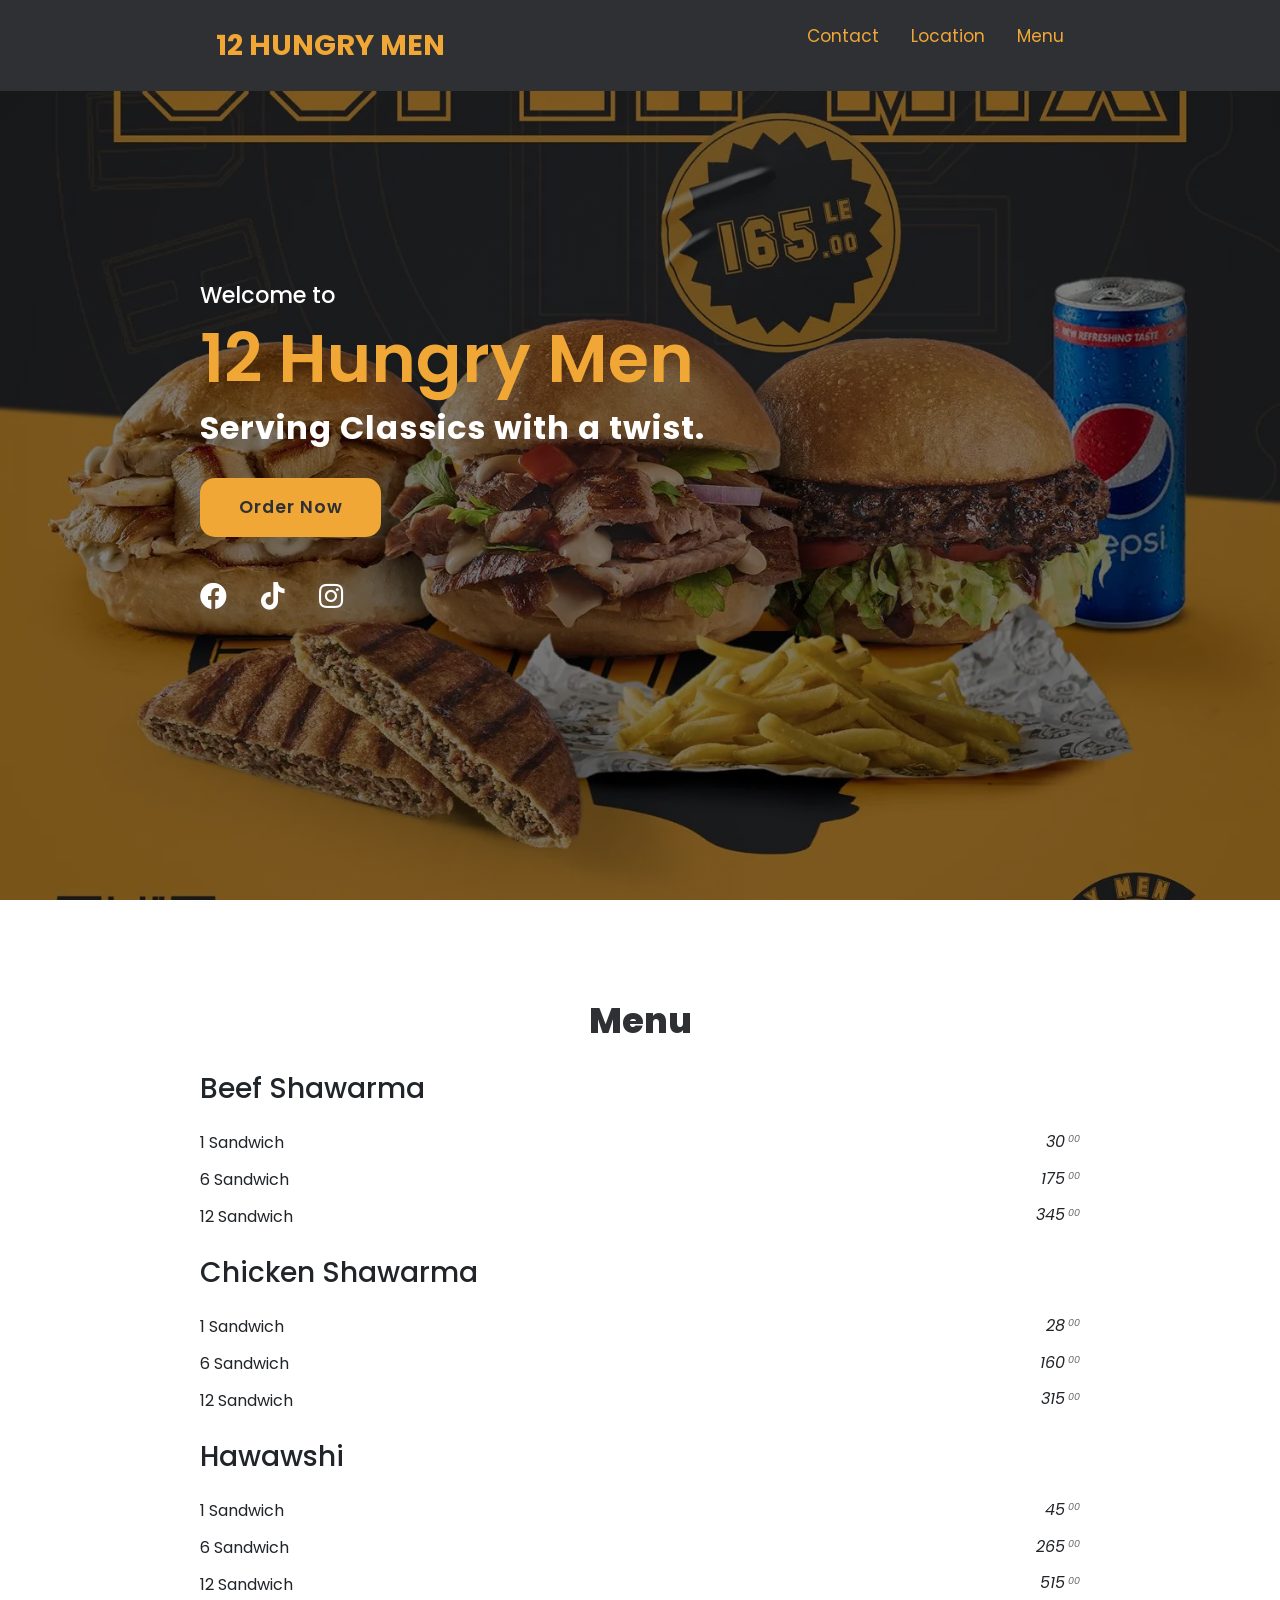
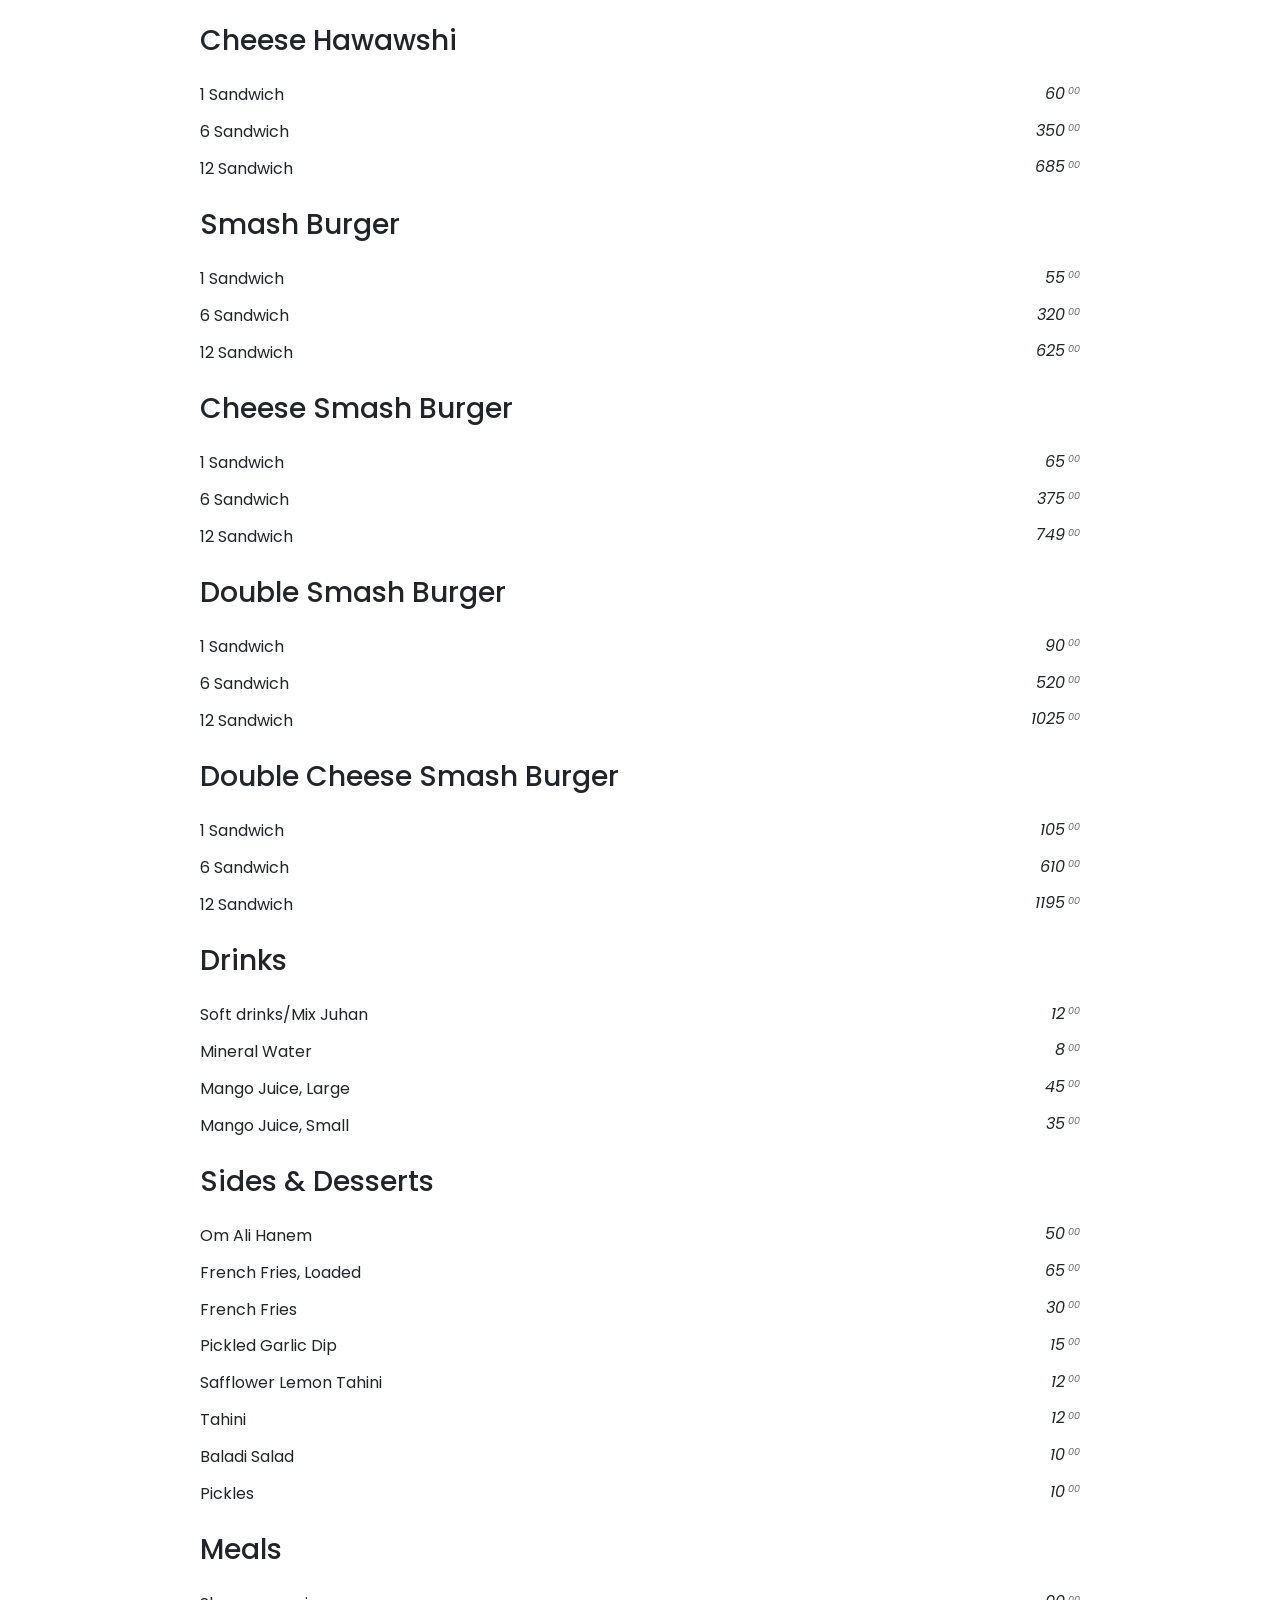
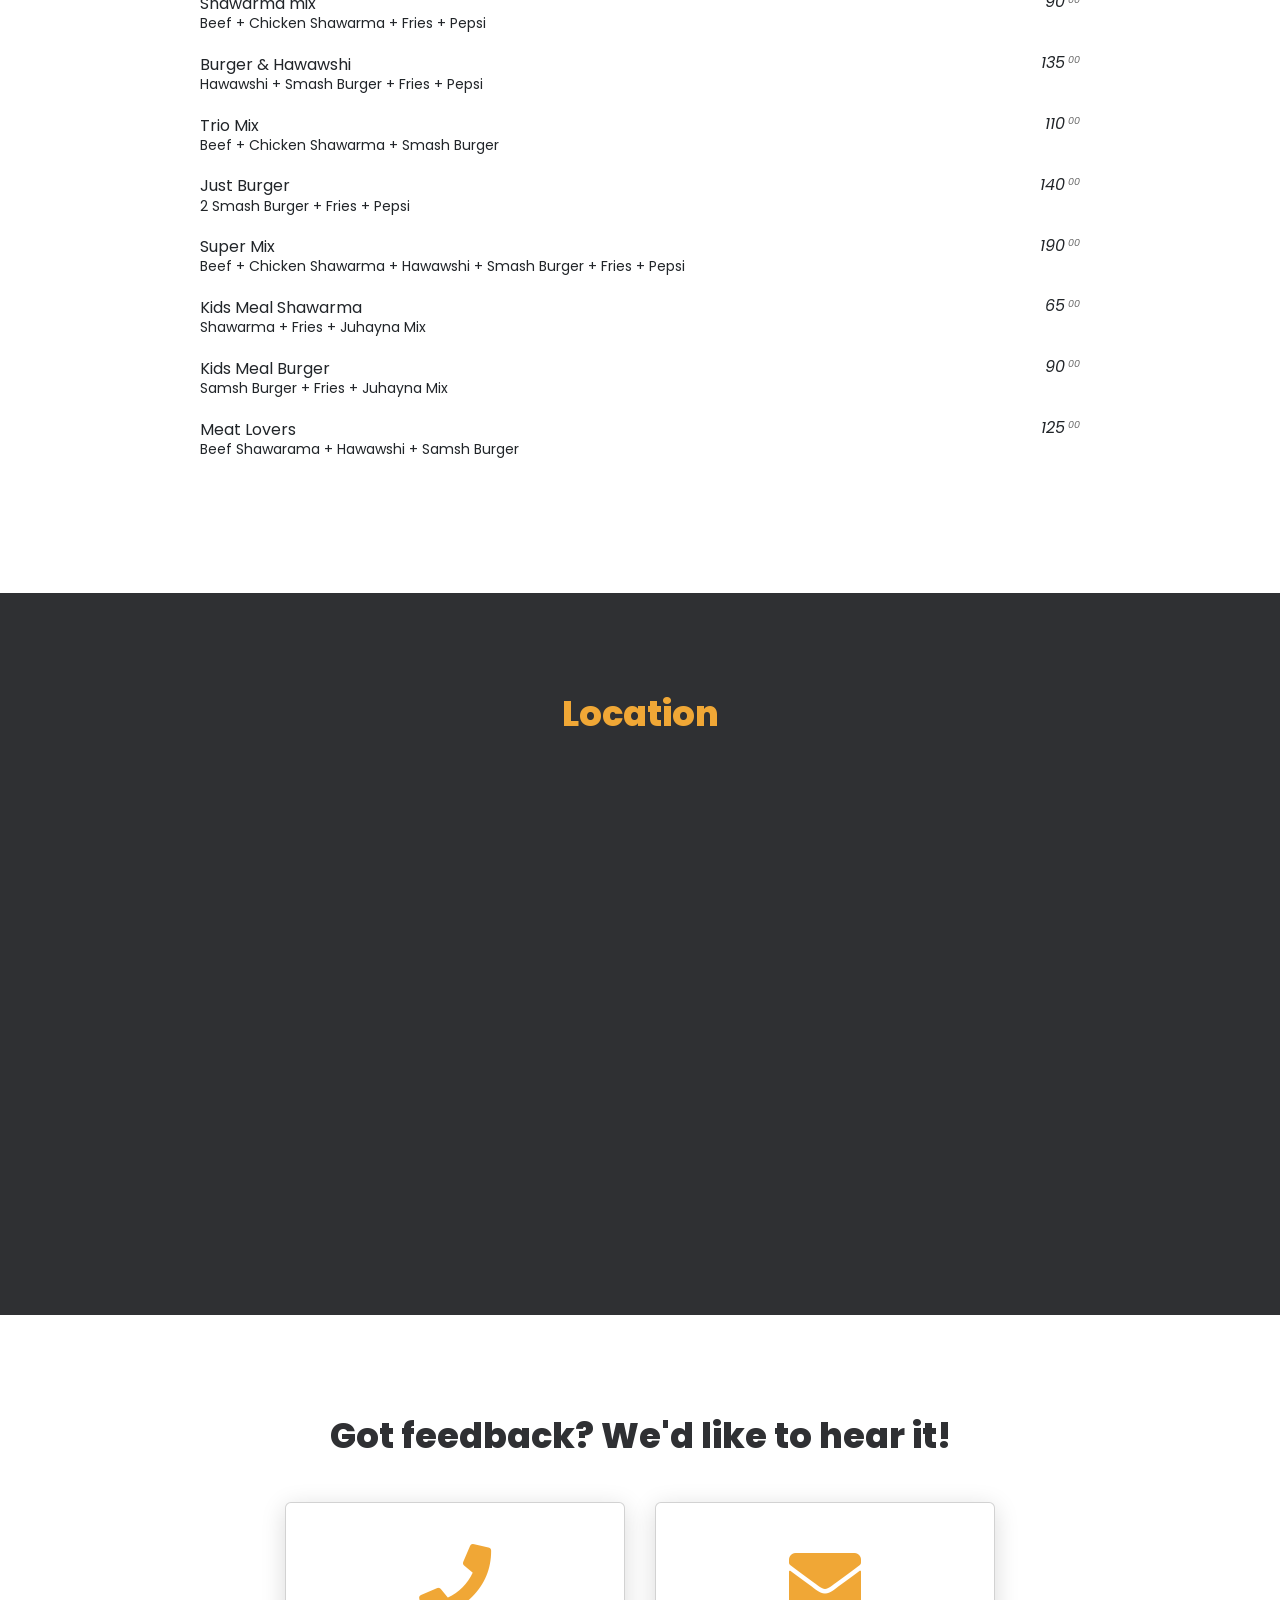
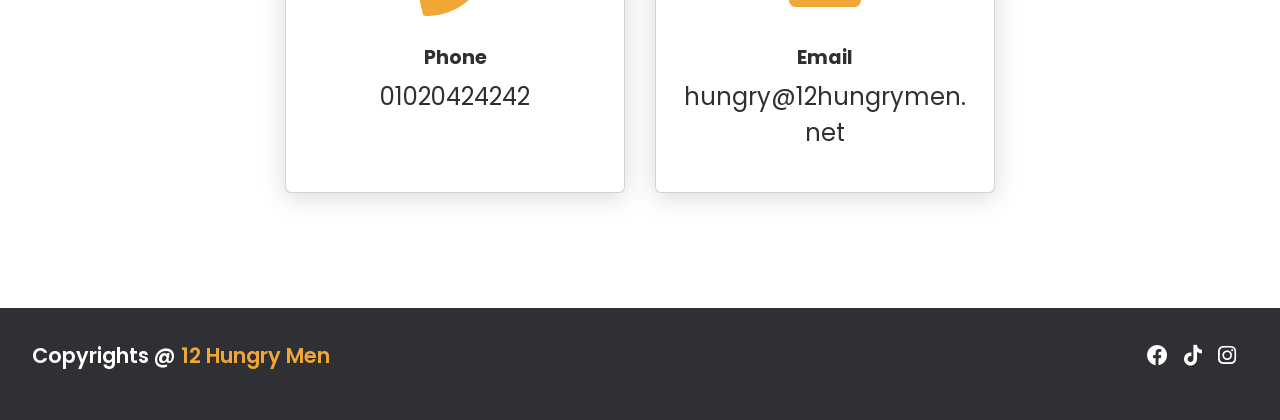
==== index.html @ d67a8bcf "initial commit" ====
<!DOCTYPE html>
<html lang="en">

<head>
  <meta charset="UTF-8" />
  <meta http-equiv="X-UA-Compatible" content="IE=edge" />
  <meta name="viewport" content="width=device-width, initial-scale=1.0" />
  <meta name="description" content="Serving Egyptian's top classics, such as Shawarma, Hawawshi, and Smash Burgers, with our unique twist, using the best ingredients in town.">
  <link rel="apple-touch-icon" sizes="180x180" href="/apple-touch-icon.png">
  <link rel="icon" type="image/png" sizes="32x32" href="/favicon-32x32.png">
  <link rel="icon" type="image/png" sizes="16x16" href="/favicon-16x16.png">
  <link rel="manifest" href="/site.webmanifest">
  <link rel="stylesheet" href="https://cdnjs.cloudflare.com/ajax/libs/font-awesome/5.15.4/css/all.min.css" />
  <link rel="stylesheet" href="/styles/style.css" />
  <link href="/styles/bootstrap.min.css" rel="stylesheet" />
  <title>12 Hungry Men</title>
</head>

<body>
  <header>
    <div class="topnav" id="myTopnav">
      <a href="#" class="active">12 Hungry Men</a>
      <a href="#menu">Menu</a>
      <a href="#location">Location</a>
      <a href="#contact">Contact</a>
      <a href="javascript:void(0);" class="icon" onclick="myFunction()" aria-label="mobile menu">
        <i class="fa fa-bars"></i>
      </a>
    </div>
  </header>

  <section class="main">
    <div>
      <h2>Welcome to<br /><span>12 Hungry Men</span></h2>
      <h3>Serving Classics with a twist.</h3>
      <a href="#menu" class="main-btn">Order Now</a>
      <div class="social-icons">
        <a href="https://www.facebook.com/12HungryMenEG/" aria-label="facebook" target="_blank"><i
            class="fab fa-facebook"></i></a>
        <a href="https://www.tiktok.com/@12HungryMenEG" aria-label="tiktok" target="_blank"><i
            class="fab fa-tiktok"></i></a>
        <a href="https://www.instagram.com/12HungryMenEG/" aria-label="instagram" target="_blank"><i
            class="fab fa-instagram"></i></a>
      </div>
    </div>
  </section>

  <section class="cards" id="menu">
    <h2 class="title-dark">Menu</h2>
    <div class="menu-content">
      <h3>Beef Shawarma</h3>
      <ul class="menu style4">
        <li>
          <strong>1 Sandwich</strong><em>30<sup>00</sup></em>
        </li>
        <li>
          <strong>6 Sandwich</strong><em>175<sup>00</sup></em>
        </li>
        <li>
          <strong>12 Sandwich</strong><em>345<sup>00</sup></em>
        </li>
      </ul>
      <h3>Chicken Shawarma</h3>
      <ul class="menu style4">
        <li>
          <strong>1 Sandwich</strong><em>28<sup>00</sup></em>
        </li>
        <li>
          <strong>6 Sandwich</strong><em>160<sup>00</sup></em>
        </li>
        <li>
          <strong>12 Sandwich</strong><em>315<sup>00</sup></em>
        </li>
      </ul>
      <h3>Hawawshi</h3>
      <ul class="menu style4">
        <li>
          <strong>1 Sandwich</strong><em>45<sup>00</sup></em>
        </li>
        <li>
          <strong>6 Sandwich</strong><em>265<sup>00</sup></em>
        </li>
        <li>
          <strong>12 Sandwich</strong><em>515<sup>00</sup></em>
        </li>
      </ul>
      <h3>Cheese Hawawshi</h3>
      <ul class="menu style4">
        <li>
          <strong>1 Sandwich</strong><em>60<sup>00</sup></em>
        </li>
        <li>
          <strong>6 Sandwich</strong><em>350<sup>00</sup></em>
        </li>
        <li>
          <strong>12 Sandwich</strong><em>685<sup>00</sup></em>
        </li>
      </ul>
      <h3>Smash Burger</h3>
      <ul class="menu style4">
        <li>
          <strong>1 Sandwich</strong><em>55<sup>00</sup></em>
        </li>
        <li>
          <strong>6 Sandwich</strong><em>320<sup>00</sup></em>
        </li>
        <li>
          <strong>12 Sandwich</strong><em>625<sup>00</sup></em>
        </li>
      </ul>
      <h3>Cheese Smash Burger</h3>
      <ul class="menu style4">
        <li>
          <strong>1 Sandwich</strong><em>65<sup>00</sup></em>
        </li>
        <li>
          <strong>6 Sandwich</strong><em>375<sup>00</sup></em>
        </li>
        <li>
          <strong>12 Sandwich</strong><em>749<sup>00</sup></em>
        </li>
      </ul>
      <h3>Double Smash Burger</h3>
      <ul class="menu style4">
        <li>
          <strong>1 Sandwich</strong><em>90<sup>00</sup></em>
        </li>
        <li>
          <strong>6 Sandwich</strong><em>520<sup>00</sup></em>
        </li>
        <li>
          <strong>12 Sandwich</strong><em>1025<sup>00</sup></em>
        </li>
      </ul>
      <h3>Double Cheese Smash Burger</h3>
      <ul class="menu style4">
        <li>
          <strong>1 Sandwich</strong><em>105<sup>00</sup></em>
        </li>
        <li>
          <strong>6 Sandwich</strong><em>610<sup>00</sup></em>
        </li>
        <li>
          <strong>12 Sandwich</strong><em>1195<sup>00</sup></em>
        </li>
      </ul>
      <h3>Drinks</h3>
      <ul class="menu style4">
        <li>
          <strong>Soft drinks/Mix Juhan</strong><em>12<sup>00</sup></em>
        </li>
        <li>
          <strong>Mineral Water</strong><em>8<sup>00</sup></em>
        </li>
        <li>
          <strong>Mango Juice, Large</strong><em>45<sup>00</sup></em>
        </li>
        <li>
          <strong>Mango Juice, Small</strong><em>35<sup>00</sup></em>
        </li>
      </ul>
      <h3>Sides & Desserts</h3>
      <ul class="menu style4">
        <li>
          <strong>Om Ali Hanem</strong><em>50<sup>00</sup></em>
        </li>
        <li>
          <strong>French Fries, Loaded</strong><em>65<sup>00</sup></em>
        </li>
        <li>
          <strong>French Fries</strong><em>30<sup>00</sup></em>
        </li>
        <li>
          <strong>Pickled Garlic Dip</strong><em>15<sup>00</sup></em>
        </li>
        <li>
          <strong>Safflower Lemon Tahini</strong><em>12<sup>00</sup></em>
        </li>
        <li>
          <strong>Tahini</strong><em>12<sup>00</sup></em>
        </li>
        <li>
          <strong>Baladi Salad</strong><em>10<sup>00</sup></em>
        </li>
        <li>
          <strong>Pickles</strong><em>10<sup>00</sup></em>
        </li>
      </ul>
      <h3>Meals</h3>
      <ul class="menu style4">
        <li>
          <strong>Shawarma mix</strong><em>90<sup>00</sup></em>
        </li>
        <small>Beef + Chicken Shawarma + Fries + Pepsi</small>
        <li>
          <strong>Burger & Hawawshi</strong><em>135<sup>00</sup></em>
        </li>
        <small>Hawawshi + Smash Burger + Fries + Pepsi</small>
        <li>
          <strong>Trio Mix</strong><em>110<sup>00</sup></em>
        </li>
        <small>Beef + Chicken Shawarma + Smash Burger</small>
        <li>
          <strong>Just Burger</strong><em>140<sup>00</sup></em>
        </li>
        <small>2 Smash Burger + Fries + Pepsi</small>
        <li>
          <strong>Super Mix</strong><em>190<sup>00</sup></em>
        </li>
        <small>Beef + Chicken Shawarma + Hawawshi + Smash Burger + Fries + Pepsi</small>
        <li>
          <strong>Kids Meal Shawarma</strong><em>65<sup>00</sup></em>
        </li>
        <small>Shawarma + Fries + Juhayna Mix</small>
        <li>
          <strong>Kids Meal Burger</strong><em>90<sup>00</sup></em>
        </li>
        <small>Samsh Burger + Fries + Juhayna Mix</small>
        <li>
          <strong>Meat Lovers</strong><em>125<sup>00</sup></em>
        </li>
        <small>Beef Shawarama + Hawawshi + Samsh Burger</small>
      </ul>
    </div>
  </section>

  <section class="location" id="location">
    <h2 class="title-light">Location</h2>
    <div class="content">
      <iframe
        src="https://www.google.com/maps/embed?pb=!1m18!1m12!1m3!1d4383.309471002629!2d30.97275735109699!3d30.074156924033584!2m3!1f0!2f0!3f0!3m2!1i1024!2i768!4f13.1!3m3!1m2!1s0x14585984185283f5%3A0xe5ee11ae217d74b7!2s12%20Hungry%20Men!5e1!3m2!1sen!2seg!4v1666720866838!5m2!1sen!2seg"
        width="100%" height="450px" style="border:0;" allowfullscreen="" loading="lazy" title="location"
        referrerpolicy="no-referrer-when-downgrade"></iframe>
    </div>
  </section>

  <section class="cards contact" id="contact">
    <h2 class="title-dark">Got feedback? We'd like to hear it!</h2>
    <div class="content">
      <div class="card">
        <div class="icon">
          <i class="fas fa-phone"></i>
        </div>
        <div class="info">
          <h3>Phone</h3>
          <p><a href="tel:01020424242">01020424242</a></p>
        </div>
      </div>
      <div class="card">
        <div class="icon">
          <i class="fas fa-envelope"></i>
        </div>
        <div class="info">
          <h3>Email</h3>
          <p><a href="mailto:hungry@12hungrymen.com">hungry@12hungrymen.net</a></p>
        </div>
      </div>
    </div>
  </section>

  <footer class="footer">
    <p class="footer-title">Copyrights @ <span>12 Hungry Men</span></p>
    <div class="social-icons">
      <a href="https://www.facebook.com/12HungryMenEG/" aria-label="facebook" target="_blank"><i
          class="fab fa-facebook"></i></a>
      <a href="https://www.tiktok.com/@12HungryMenEG" aria-label="tiktok" target="_blank"><i
          class="fab fa-tiktok"></i></a>
      <a href="https://www.instagram.com/12HungryMenEG/" aria-label="instagram" target="_blank"><i
          class="fab fa-instagram"></i></a>
    </div>
  </footer>
</body>
<script src="https://polyfill.io/v3/polyfill.min.js?features=default"></script>
<script src="/scripts/script.js" crossorigin="anonymous"></script>

</html>
---- styles/style.css ----
@import url("https://fonts.googleapis.com/css2?family=Poppins:ital,wght@0,100;0,200;0,300;0,400;0,500;0,600;0,700;0,800;0,900;1,100;1,200;1,300;1,400;1,500;1,600;1,700;1,800;1,900&display=swap");

* {
  font-family: "Poppins", sans-serif;
  margin: 0;
  padding: 0;
  box-sizing: border-box;
  scroll-behavior: smooth;
}

header {
  /* background-color: #f0f0f0; */
  background-color: #2f3033;
  width: 100%;
  position: fixed;
  z-index: 999;
  display: flex;
  justify-content: space-between;
  align-items: center;
  padding: 10px 200px;
}


header a {
  text-decoration: none;
}

.logo {
  text-decoration: none;
  color: #F0A736;
  text-transform: uppercase;
  font-weight: 700;
  font-size: 1.8em;
}


.logo:hover {
  /* color: #2f3033; */
}

.navigation a {
  color: #F0A736;
  text-decoration: none;
  font-size: 1.1em;
  font-weight: 500;
  padding-left: 30px;
}

.navigation a:hover {
  color: #F0A736;
}

section {
  padding: 100px 200px;
}

.main {
  width: 100%;
  min-height: 100vh;
  display: flex;
  align-items: center;
  /*background: url(images/background-2.jpg) no-repeat;*/
  background-size: cover;
  background-position: center;
  background-attachment: fixed;
  background: linear-gradient(rgba(0, 0, 0, 0.5), rgba(0, 0, 0, 0.5)),
    url(/images/background-2.webp) center center;
  background-size: cover;
}

.main h2 {
  color: #fff;
  font-size: 1.4em;
  font-weight: 500;
}

.main h2 span {
  display: inline-block;
  margin-top: 10px;
  color: #F0A736;
  font-size: 3em;
  font-weight: 600;
}

.main h3 {
  color: #fff;
  font-size: 2em;
  font-weight: 700;
  letter-spacing: 1px;
  margin-top: 10px;
  margin-bottom: 30px;
}

.main-btn {
  color: #2f3033;
  background-color: #F0A736;
  text-decoration: none;
  font-size: 1.1em;
  font-weight: 600;
  display: inline-block;
  padding: 0.9375em 2.1875em;
  letter-spacing: 1px;
  border-radius: 15px;
  margin-bottom: 40px;
  transition: 0.7s ease;
}

.main-btn:hover {
  background-color: #F0A736;
  transform: scale(1.1);
  color: #2f3033;
}

.social-icons a {
  color: #fff;
  font-size: 1.7em;
  padding-right: 30px;
}

.social-icons a:hover {
  color: #F0A736;
}

.title {
  display: flex;
  justify-content: center;
  color: #F0A736;
  font-size: 2.2em;
  font-weight: 800;
  margin-bottom: 30px;
}

.title-light {
  display: flex;
  justify-content: center;
  color: #F0A736;
  font-size: 2.2em;
  font-weight: 800;
  margin-bottom: 30px;
}

.title-dark {
  display: flex;
  justify-content: center;
  color: #2f3033;
  font-size: 2.2em;
  font-weight: 800;
  margin-bottom: 30px;
}

.content {
  display: flex;
  justify-content: center;
  flex-direction: row;
  flex-wrap: wrap;
}

.cards{
  align-items: center;
}

.card {
  background-color: #fff;
  width: 21.25em;
  box-shadow: 0 5px 25px rgba(1 1 1 / 15%);
  border-radius: 10px;
  padding: 25px;
  margin: 15px;
  transition: 0.7s ease;
}

.card:hover {
  transform: scale(1.1);
}

.card .icon {
  color: #F0A736;
  font-size: 8em;
  text-align: center;
}

.info {
  text-align: center;
}

.info h3 {
  color: #F0A736;
  font-size: 1.2em;
  font-weight: 700;
  margin: 10px;
}

.location {
  background-color: #2f3033;
}

.location .content {
  margin-top: 30px;
}

.project-card {
  background-color: #fff;
  border: 1px solid #fff;
  min-height: 14em;
  width: 23em;
  overflow: hidden;
  border-radius: 10px;
  margin: 20px;
  transition: 0.7s ease;
}

.project-card:hover {
  transform: scale(1.1);
}

.project-card:hover .project-image {
  opacity: 0.9;
}

.project-image img {
  width: 100%;
}

.project-info {
  padding: 1em;
}

.project-category {
  font-size: 0.8em;
  color: #2f3033;
}

.project-title {
  display: flex;
  justify-content: space-between;
  text-transform: uppercase;
  font-weight: 800;
  margin-top: 10px;
}

.more-details {
  text-decoration: none;
  color: #F0A736;
}

.more-details:hover {
  color: #F0A736;
}

.contact .icon {
  font-size: 4.5em;
}

.contact .info h3 {
  color: #2f3033;
}

.contact .info p {
  font-size: 1.5em;
}

.contact a {
  text-decoration: none;
  color:#2f3033
}

.contact a:hover{
  color: #666;
}

.footer {
  background-color: #2f3033;
  color: #fff;
  padding: 2em;
  display: flex;
  justify-content: space-between;
}

.footer-title {
  font-size: 1.3em;
  font-weight: 600;
}

.footer-title span {
  color: #F0A736;
}

.footer .social-icons a {
  font-size: 1.3em;
  padding: 0 12px 0 0;
}

@media (max-width: 1023px) {
  header {
    padding: 12px 20px;
  }

  .navigation a {
    padding-left: 10px;
  }

  .title {
    font-size: 1.8em;
  }

  section {
    padding: 80px 20px;
  }

  .main-content h2 {
    font-size: 1em;
  }

  .main-content h3 {
    font-size: 1.6em;
  }

  .content {
    flex-direction: column;
    align-items: center;
  }
}

@media (max-width: 641px) {
  body {
    font-size: 12px;
  }

  .main-content h2 {
    font-size: 0.8em;
  }

  .main-content h3 {
    font-size: 1.4em;
  }
}

@media (max-width: 300px) {
  body {
    font-size: 10px;
  }
}

/* Set the size of the div element that contains the map */
#map {
  height: 400px;
  /* The height is 400 pixels */
  width: 100%;
  /* The width is the width of the web page */
}
.menu {
  /* width: 500px; */
  width: 100%;
  list-style: none;
  margin: 0 0 2em;
  padding: 0;
  /* font: 150%/100% Arial, Helvetica, sans-serif; */
}
.menu li {
  clear: both;
  margin: 0;
  padding: 0 0 1.8em 0;
  position: relative;
  border-bottom: dotted 2px #999;
}
.menu strong {
  background: #fff;
  padding: 0 10px 0 0;
  font-weight: normal;
  position: absolute;
  bottom: -0.3em;
  left: 0;
}
.menu em {
  background: #fff;
  padding: 0 0 0 5px;
  /* font: 110%/100% Georgia, "Times New Roman", Times, serif; */
  position: absolute;
  bottom: -0.2em;
  right: 0;
}
.menu sup {
  font-size: 60%;
  color: #666;
  margin-left: 3px;
}

/* style 4 *************/
.style4 li {
  padding: 0 0 2.3em 0;
  background: url(images/circle.gif) repeat-x left bottom;
  border: none;
}

/* Add a black background color to the top navigation */
.topnav {
  overflow: hidden;
  width: 100%;
  visibility: middle;
}

/* Style the links inside the navigation bar */
.topnav a {
  /* float: left; */
  float: right;
  display: block;
  color: #F0A736;
  text-align: center;
  padding: 14px 16px;
  text-decoration: none;
  font-size: 17px;
}

/* Change the color of links on hover */
.topnav a:hover {
  /* color: #2f3033; */
  color: #f2da4d;
}

/* Add an active class to highlight the current page */
.topnav a.active {
  float: left;
  text-decoration: none;
  color: #F0A736;
  text-transform: uppercase;
  font-weight: 700;
  font-size: 1.8em;
}

/* Hide the link that should open and close the topnav on small screens */
.topnav .icon {
  color: #F0A736;
  display: none;
}

/* When the screen is less than 600 pixels wide, hide all links, except for the first one ("Home"). Show the link that contains should open and close the topnav (.icon) */
@media screen and (max-width: 600px) {
  .topnav a:not(:first-child) {display: none;}
  .topnav a.icon {
    float: right;
    display: block;
  }
}

/* The "responsive" class is added to the topnav with JavaScript when the user clicks on the icon. This class makes the topnav look good on small screens (display the links vertically instead of horizontally) */
@media screen and (max-width: 600px) {
  .topnav.responsive {position: relative;background-color: #2f3033;}
  .topnav.responsive a.icon {
    color: #F0A736;
    position: absolute;
    right: 0;
    top: 0;
  }
  .topnav.responsive a {
    float: none;
    display: block;
    text-align: left;
  }
  .topnav.responsive a:hover{
    color: #F0A736;
  }
}
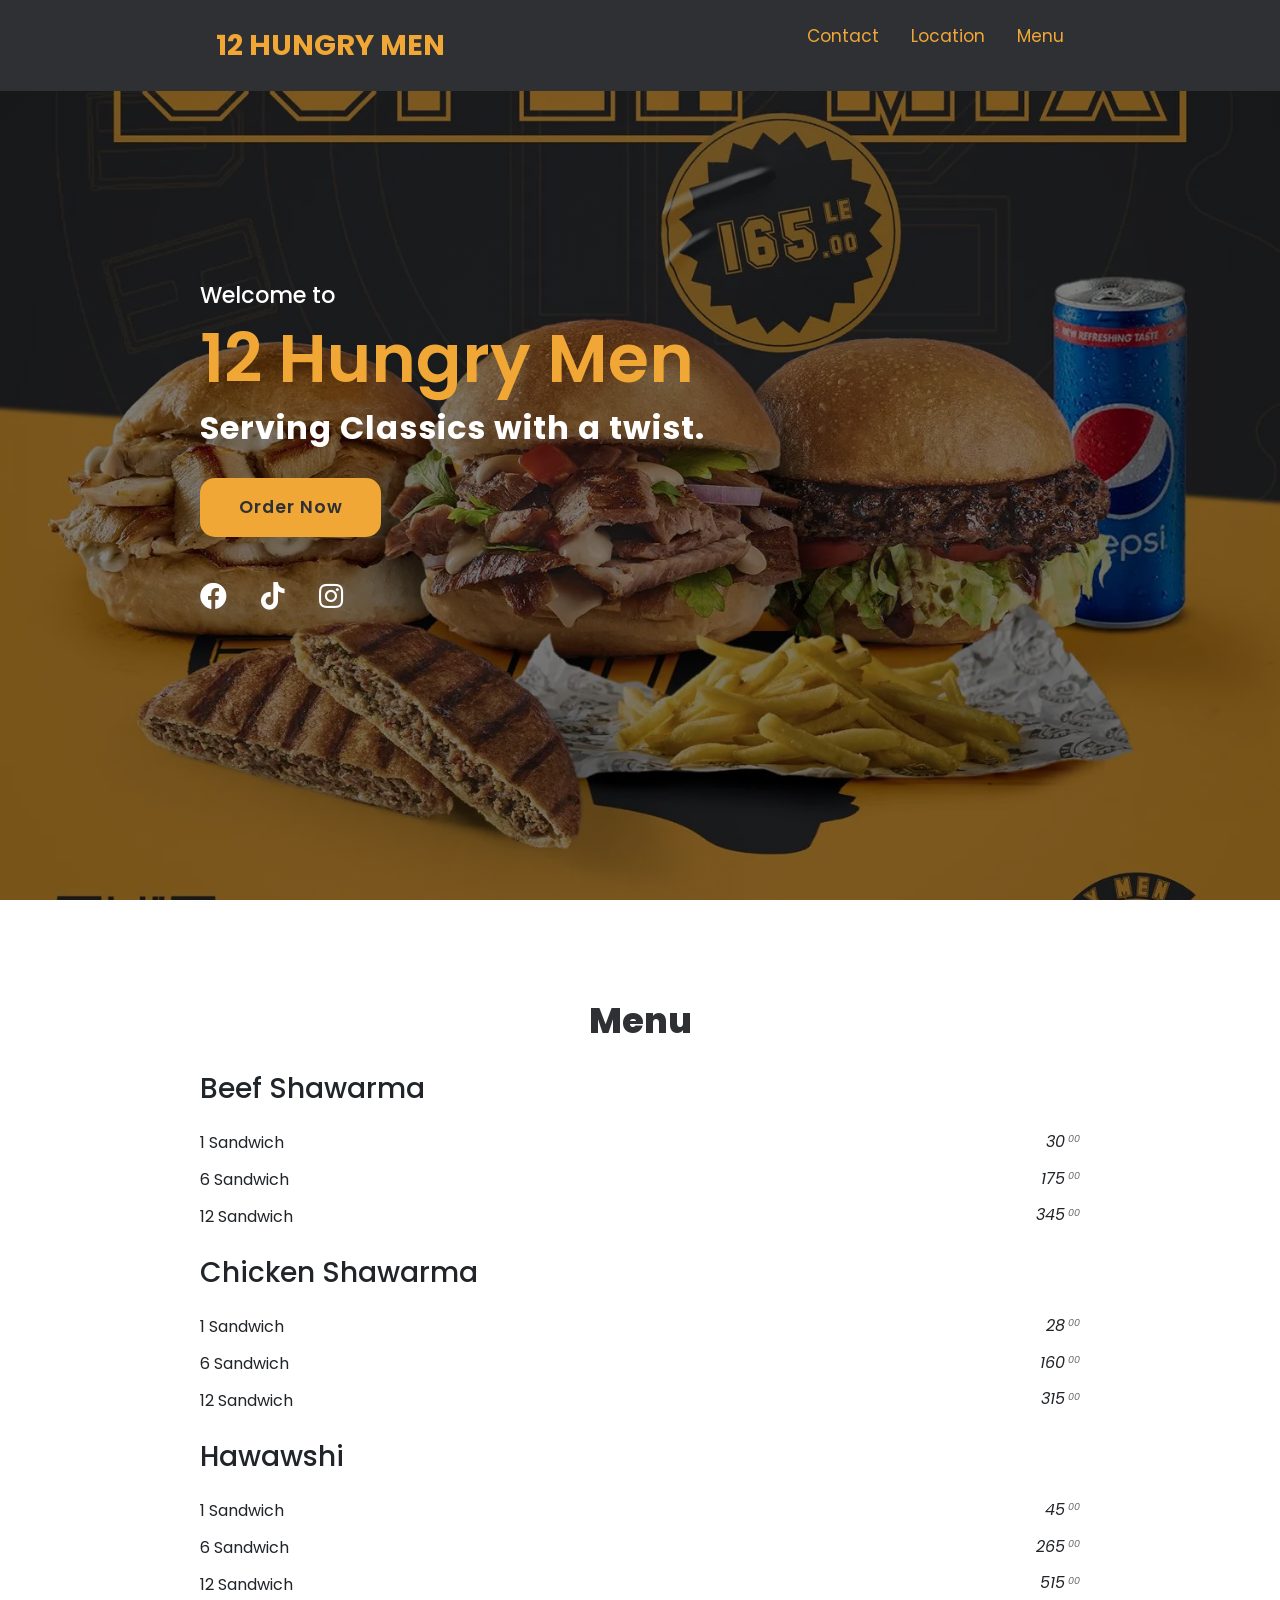
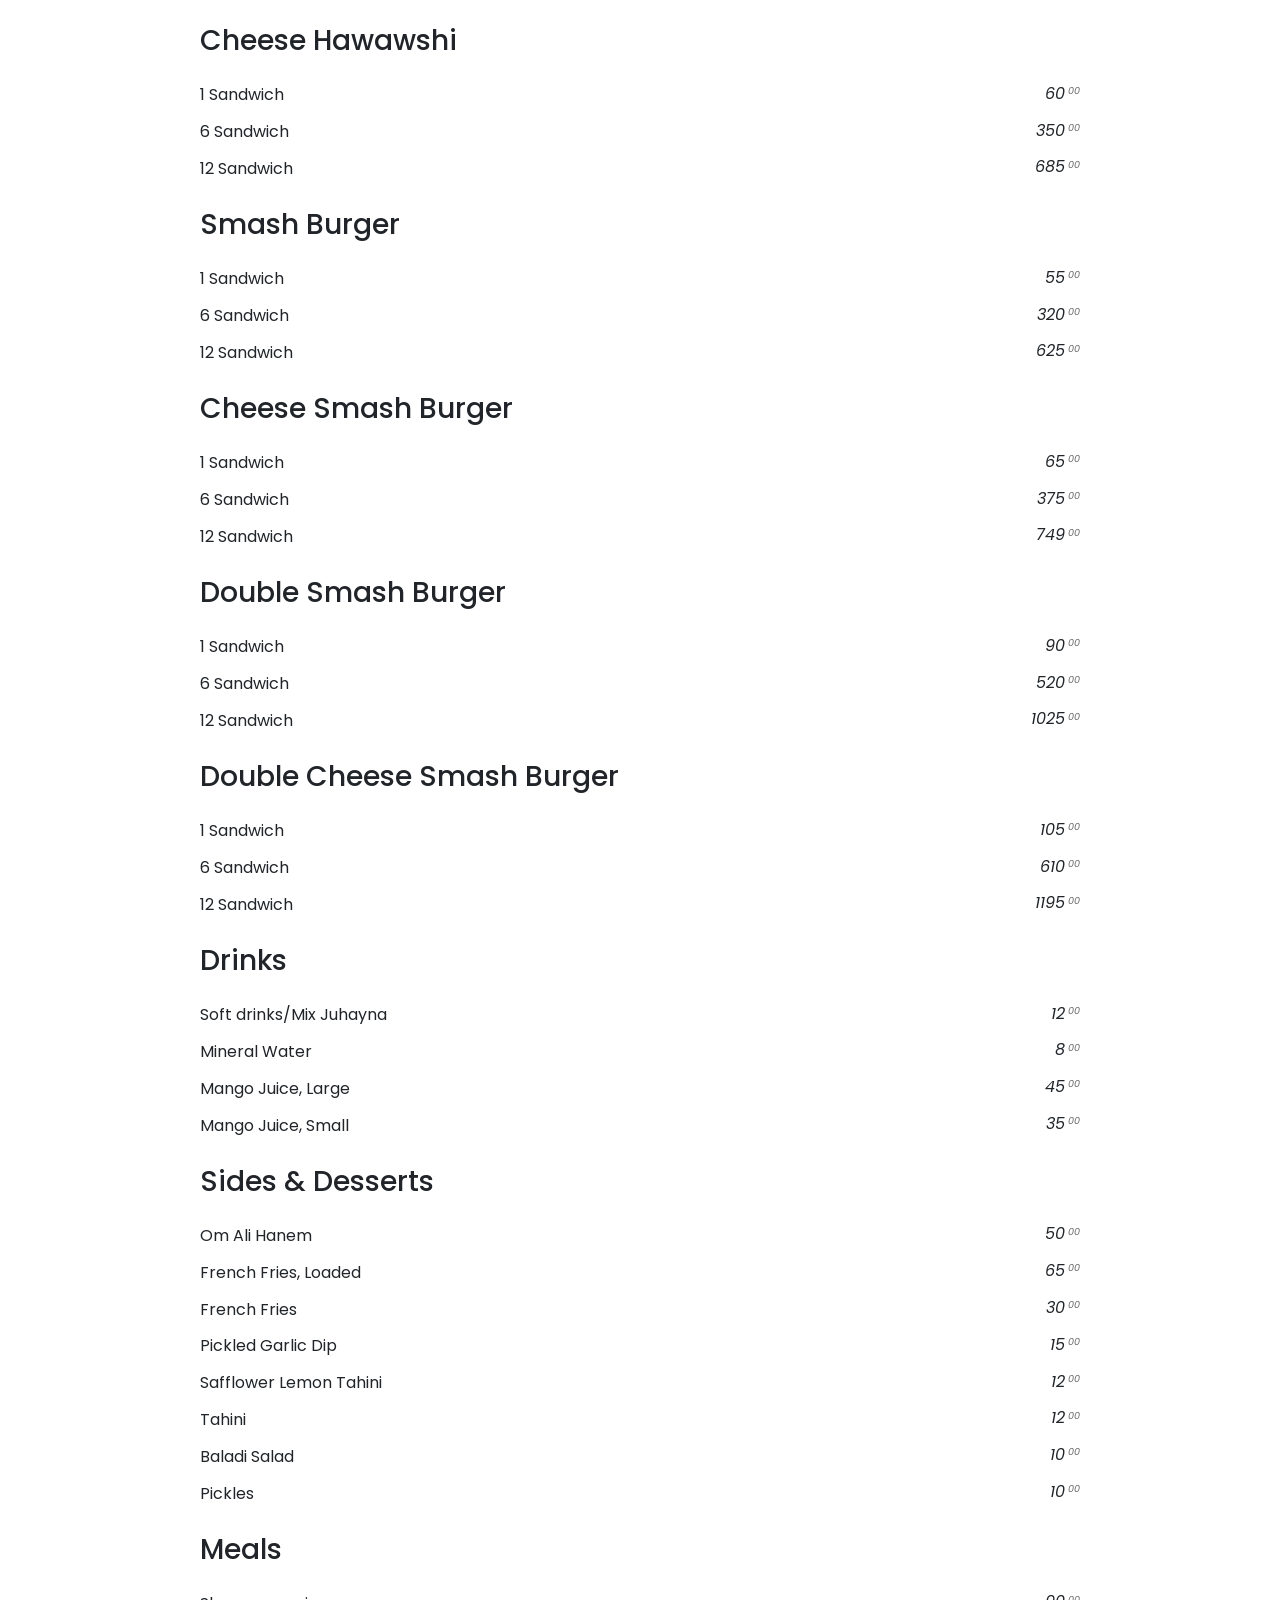
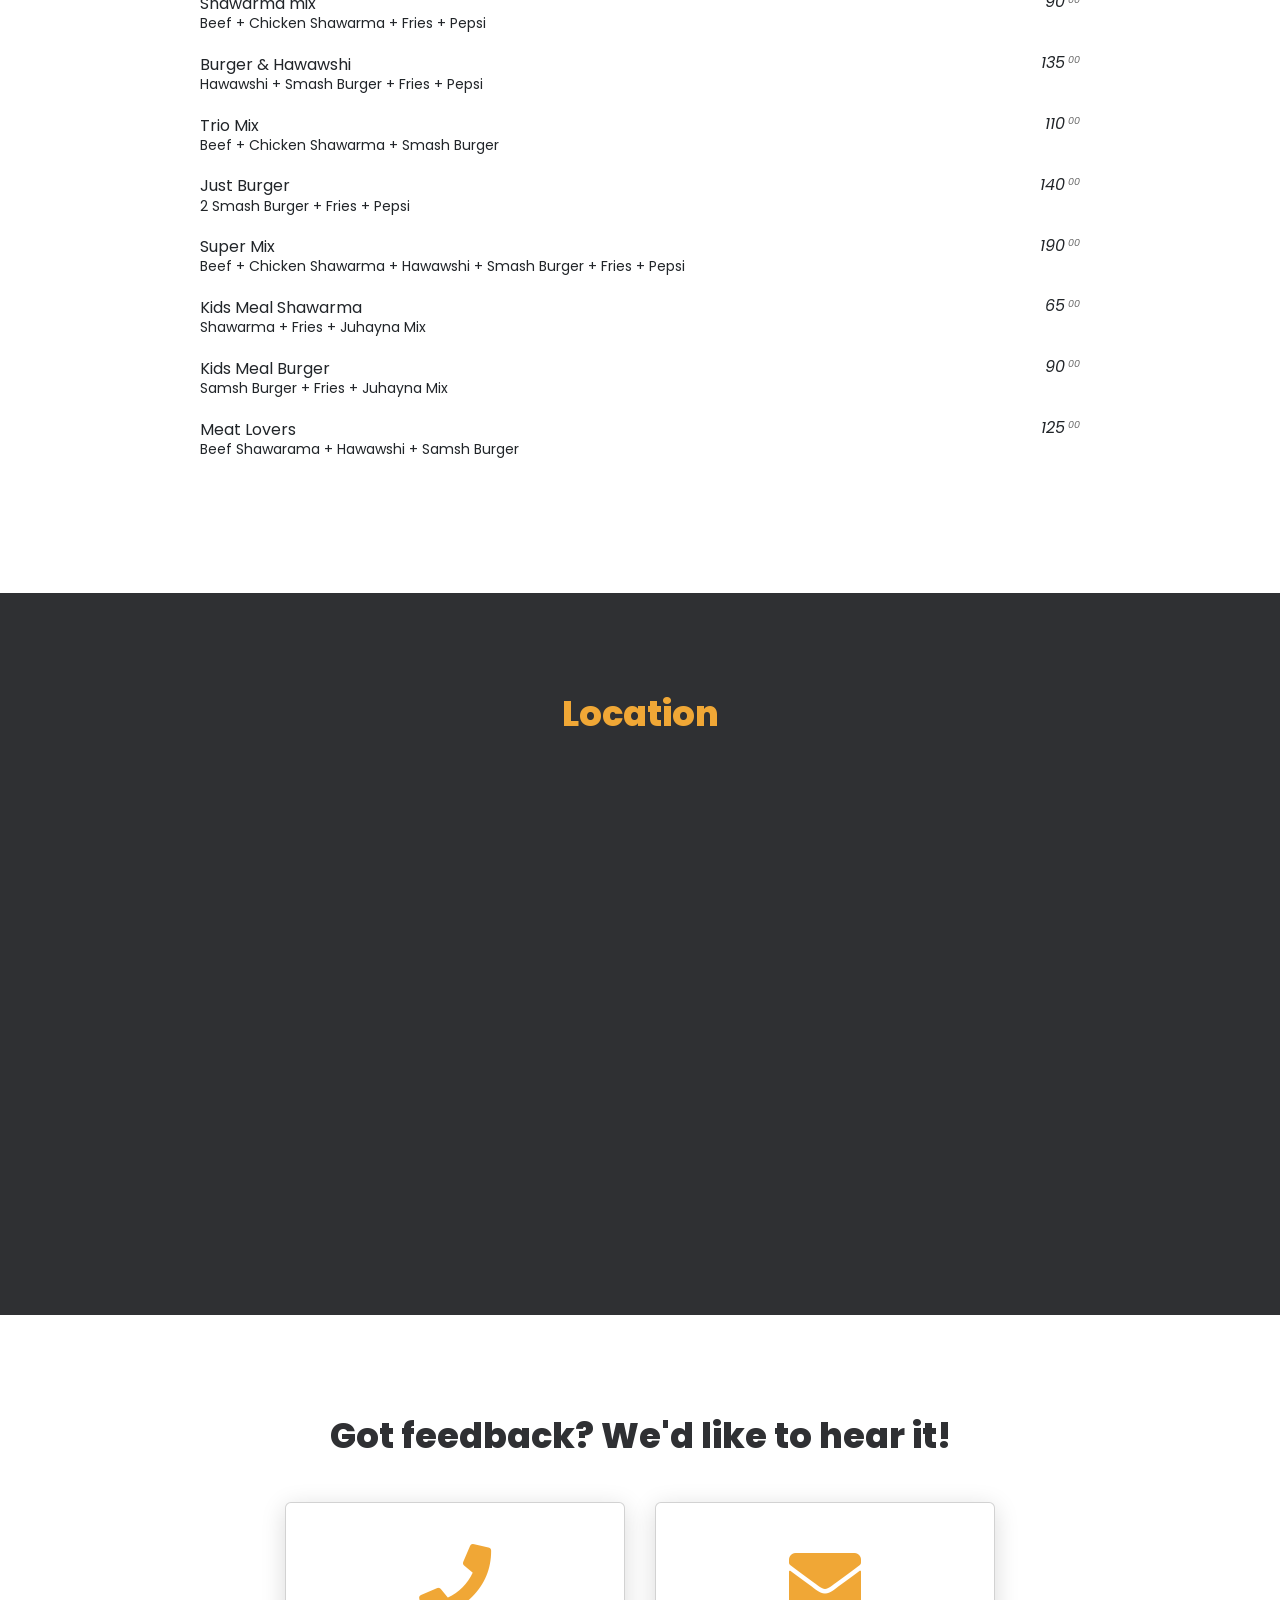
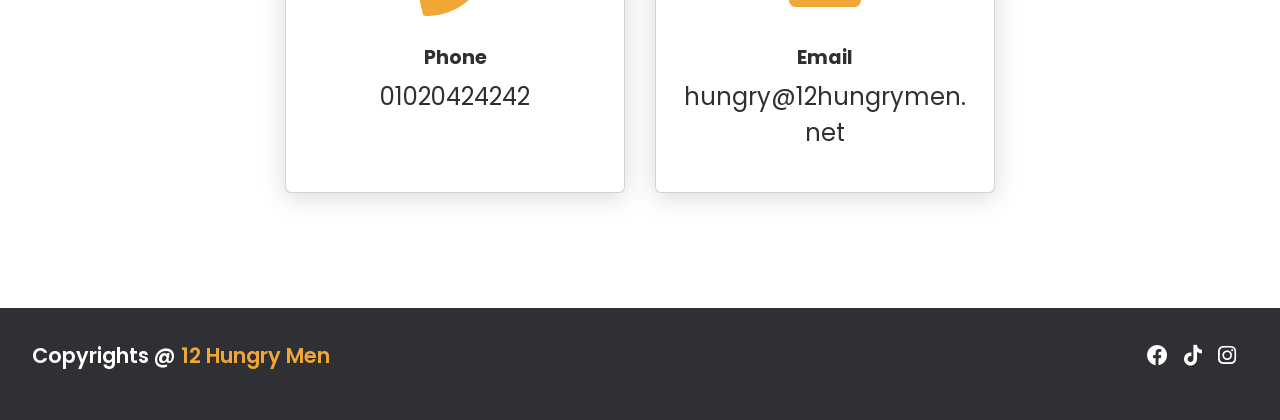
==== commit 207a58b5: "Fix Typo in Drinks" ====
--- a/index.html
+++ b/index.html
@@ -147,7 +147,7 @@
       <h3>Drinks</h3>
       <ul class="menu style4">
         <li>
-          <strong>Soft drinks/Mix Juhan</strong><em>12<sup>00</sup></em>
+          <strong>Soft drinks/Mix Juhayna</strong><em>12<sup>00</sup></em>
         </li>
         <li>
           <strong>Mineral Water</strong><em>8<sup>00</sup></em>
@@ -271,6 +271,6 @@
   </footer>
 </body>
 <script src="https://polyfill.io/v3/polyfill.min.js?features=default"></script>
-<script src="/scripts/script.js" crossorigin="anonymous"></script>
+<script src="/scripts/script.js"></script>
 
 </html>
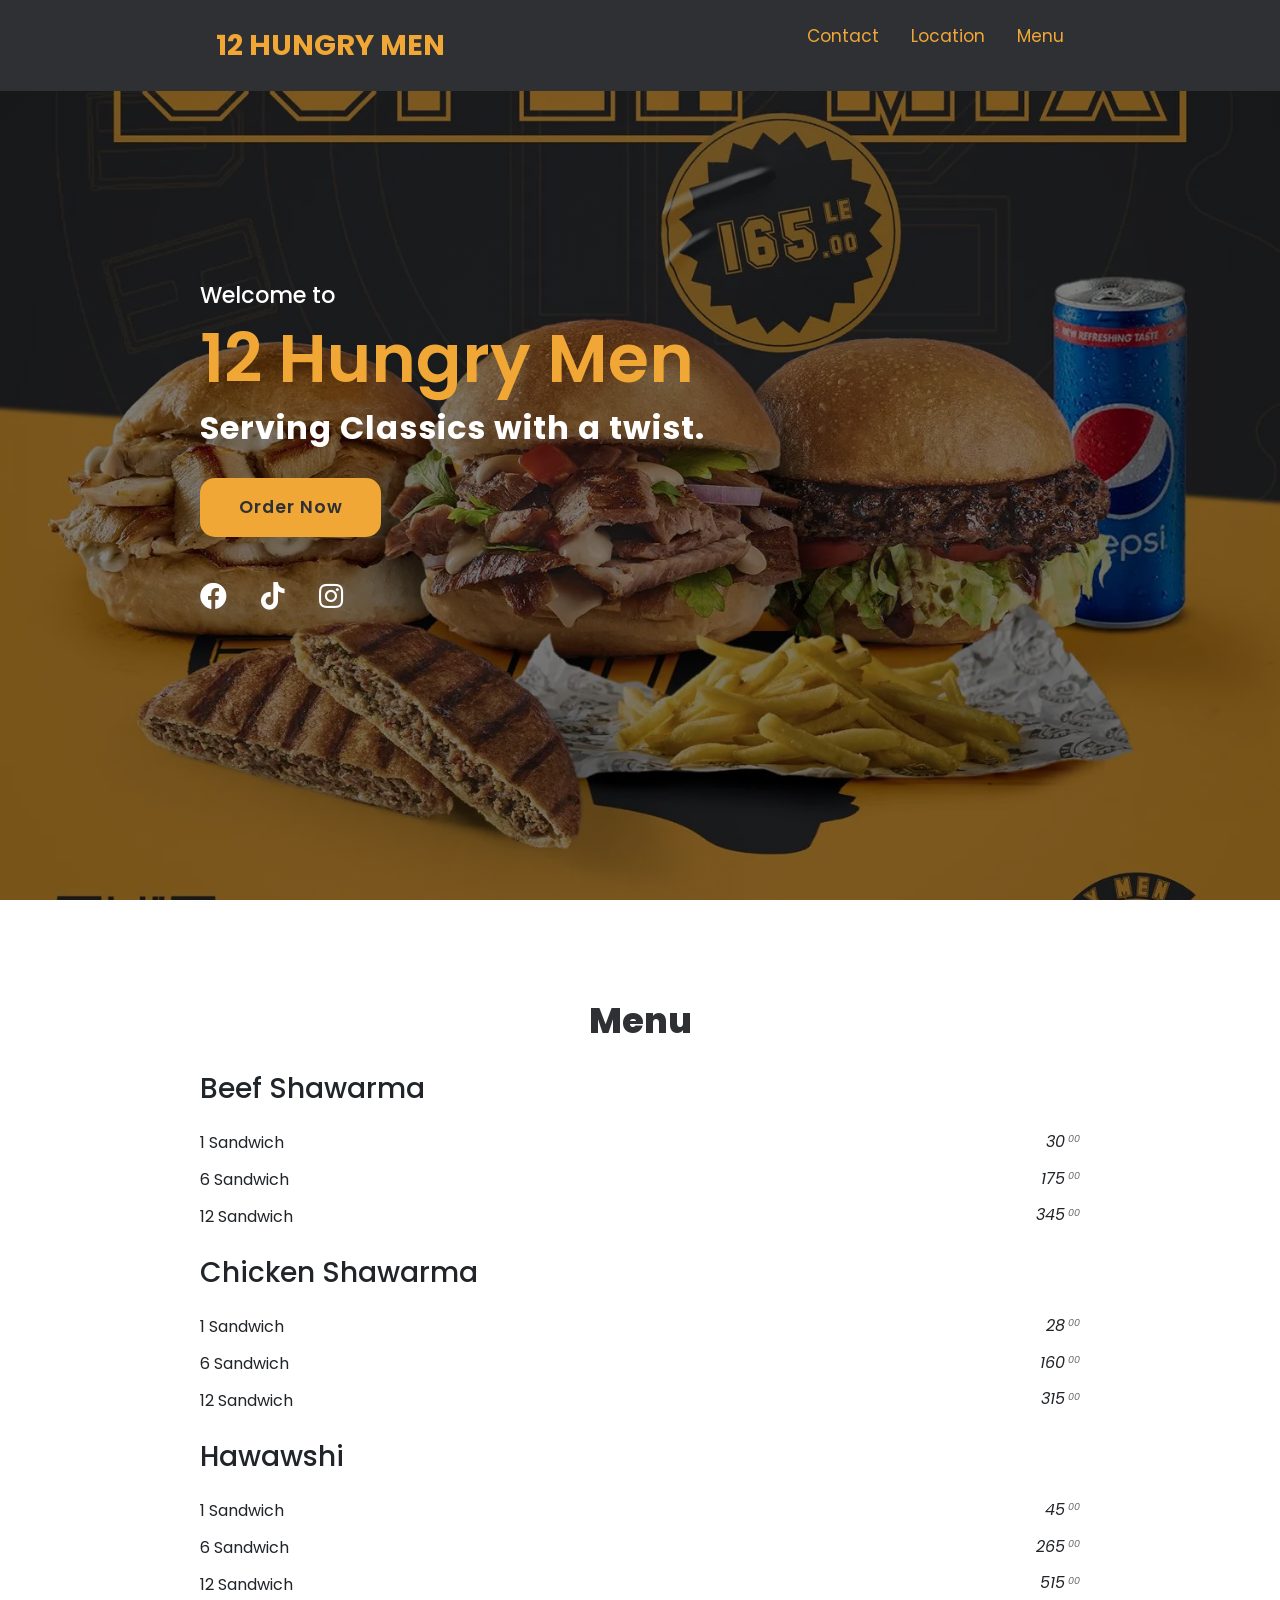
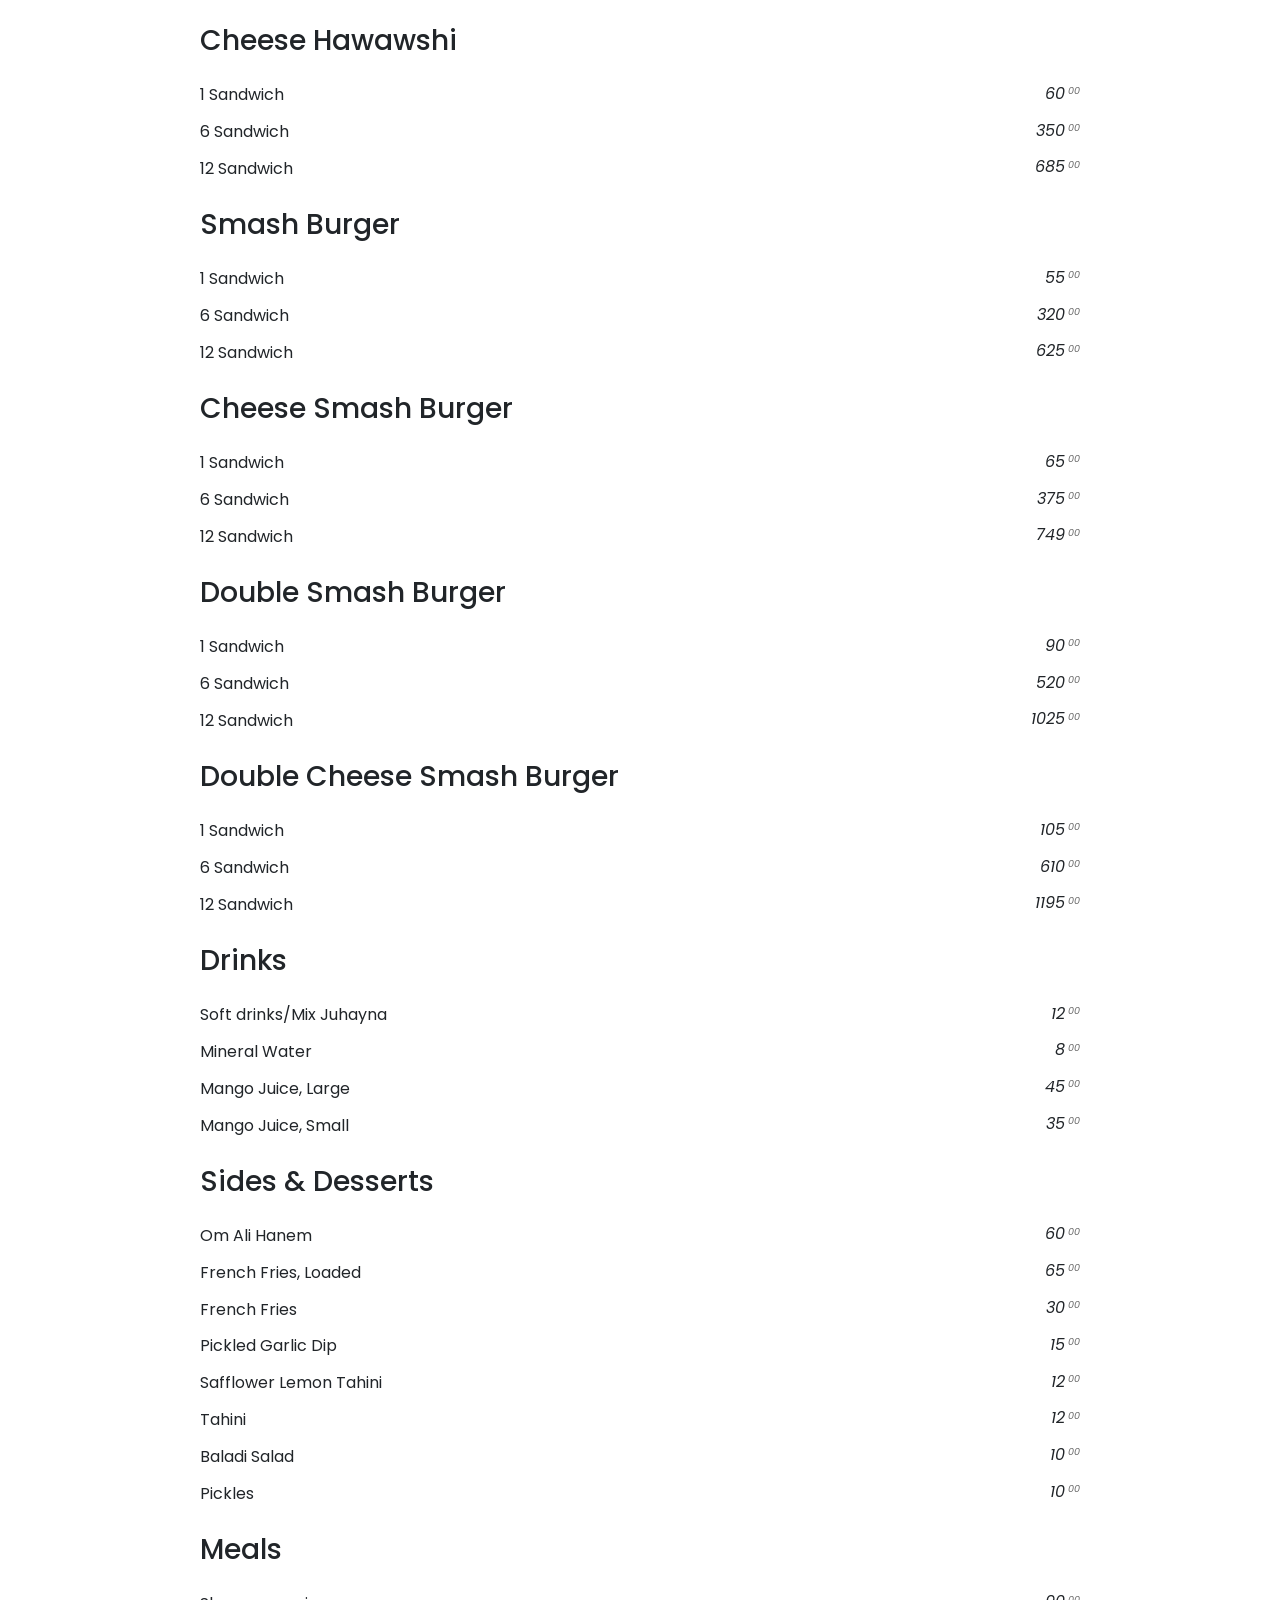
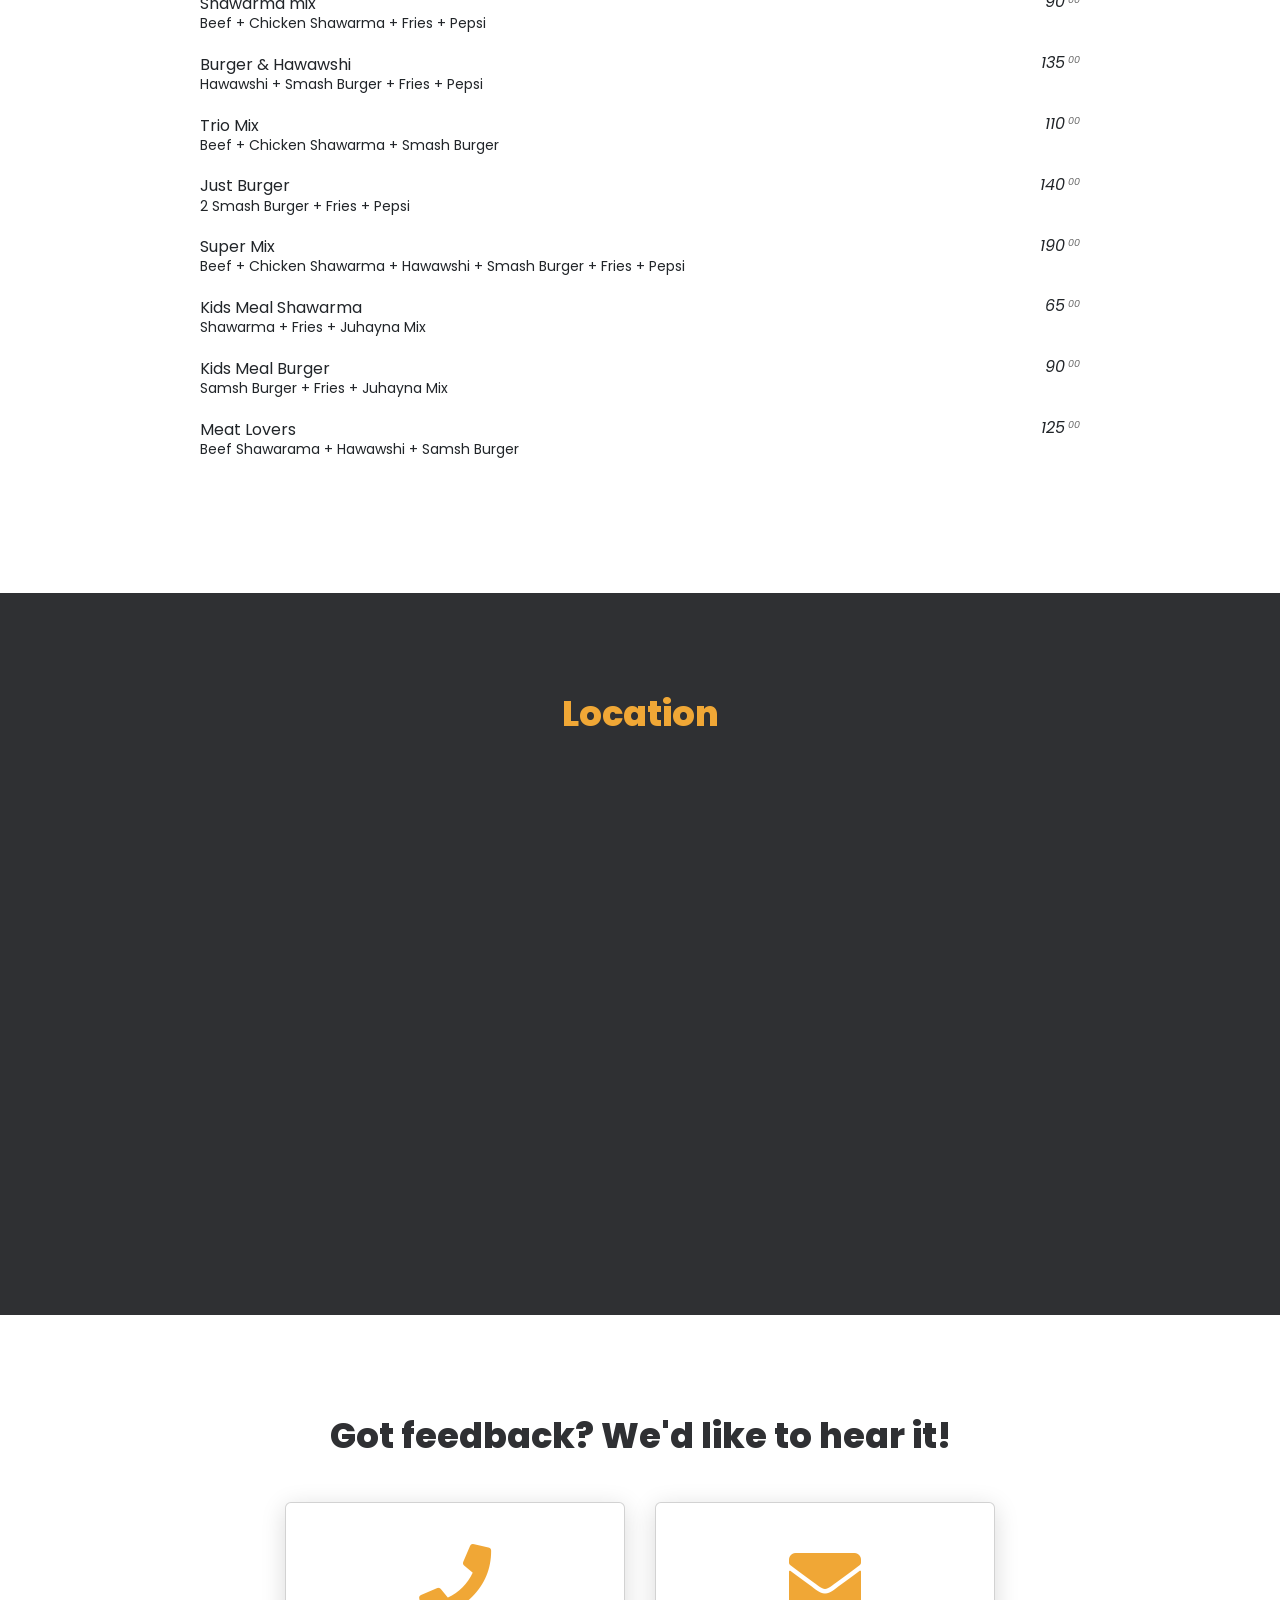
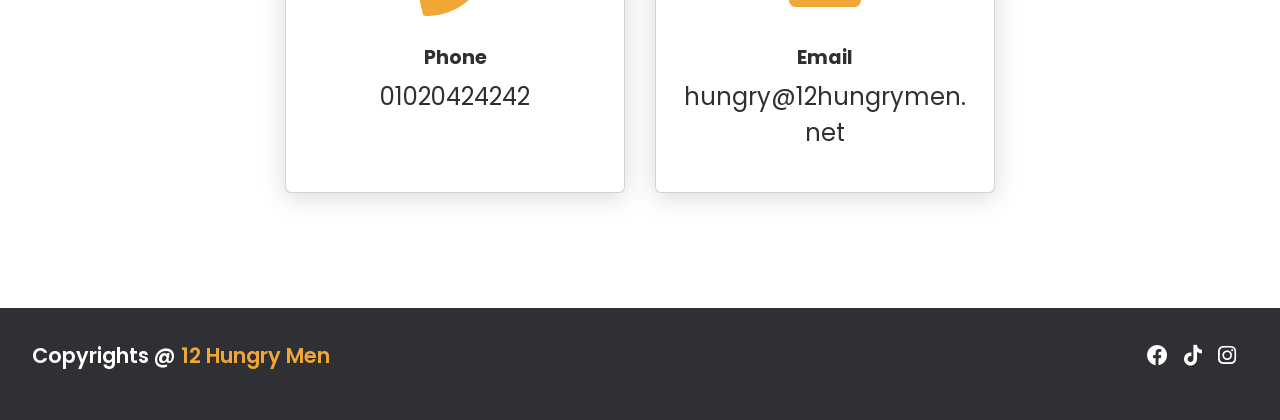
==== commit 4fa0ddbf: "Update index.html" ====
--- a/index.html
+++ b/index.html
@@ -162,7 +162,7 @@
       <h3>Sides & Desserts</h3>
       <ul class="menu style4">
         <li>
-          <strong>Om Ali Hanem</strong><em>50<sup>00</sup></em>
+          <strong>Om Ali Hanem</strong><em>60<sup>00</sup></em>
         </li>
         <li>
           <strong>French Fries, Loaded</strong><em>65<sup>00</sup></em>
@@ -273,4 +273,4 @@
 <script src="https://polyfill.io/v3/polyfill.min.js?features=default"></script>
 <script src="/scripts/script.js"></script>
 
-</html>+</html>
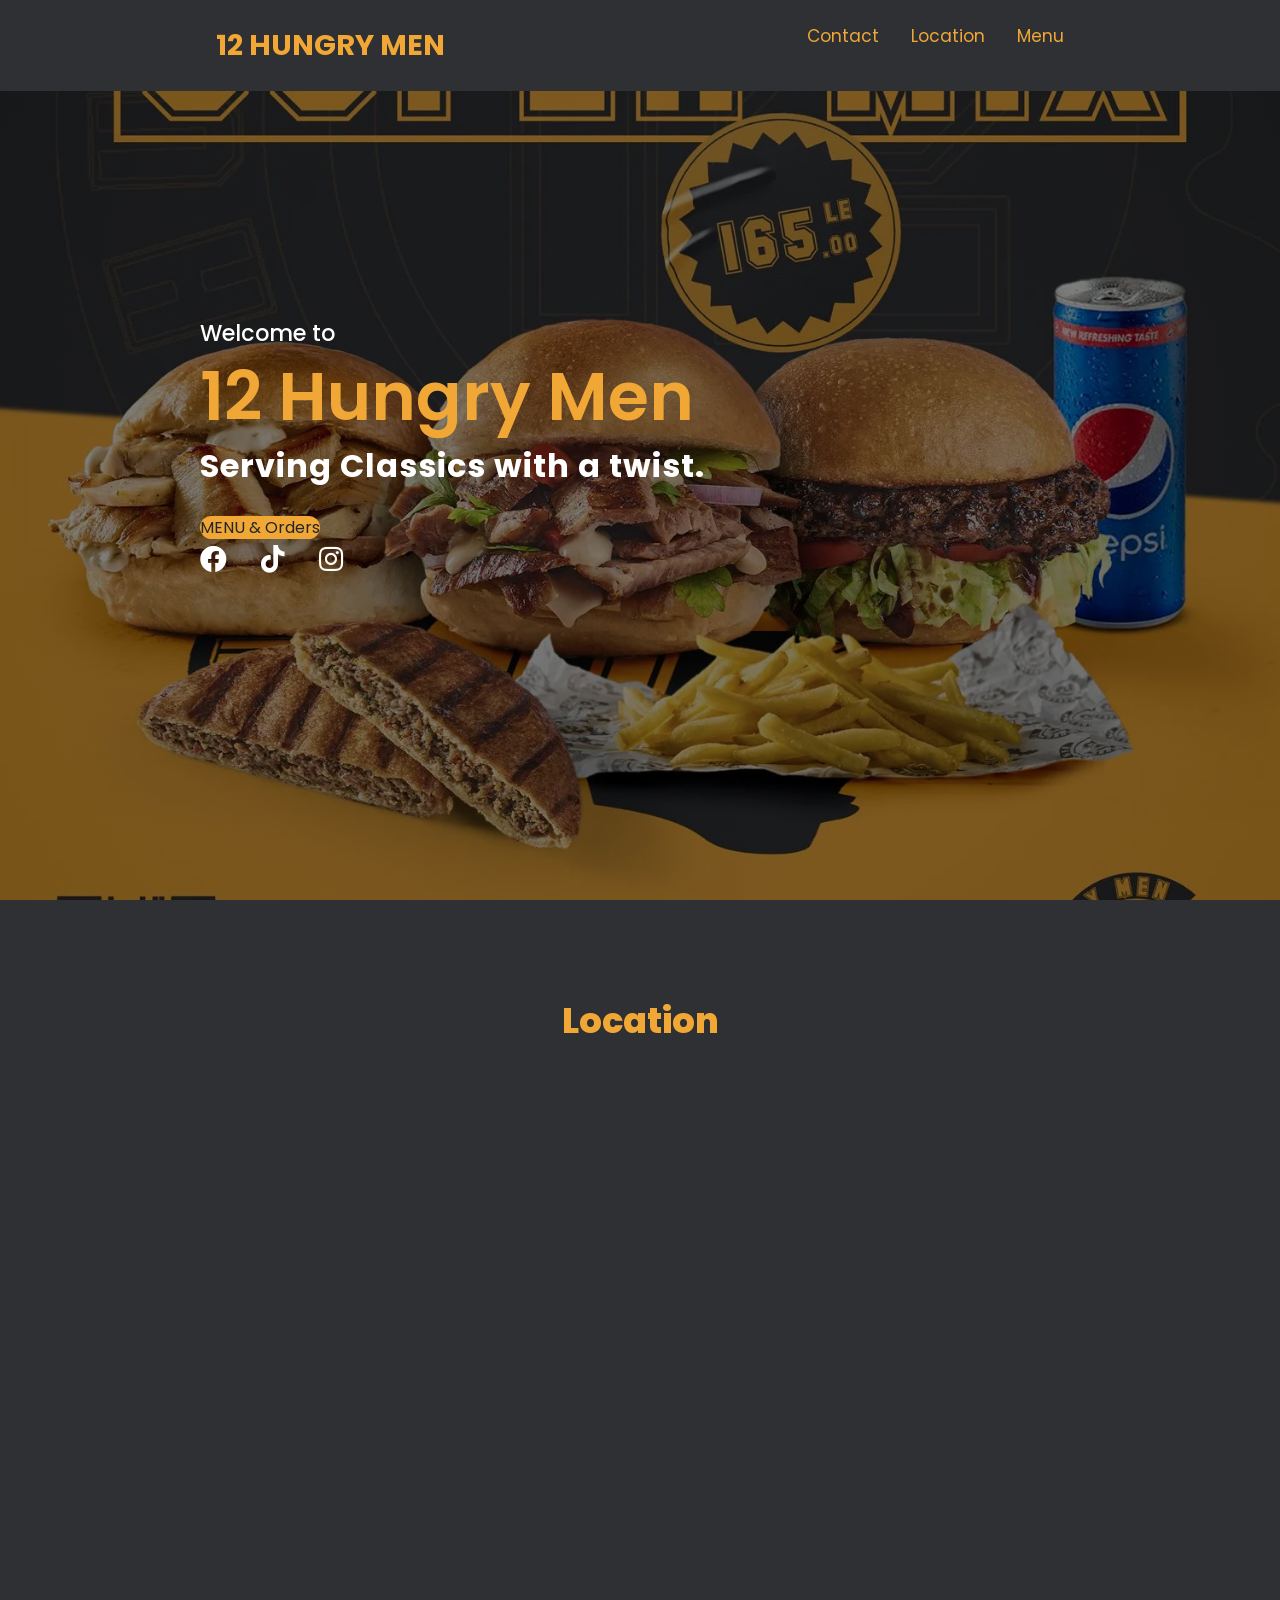
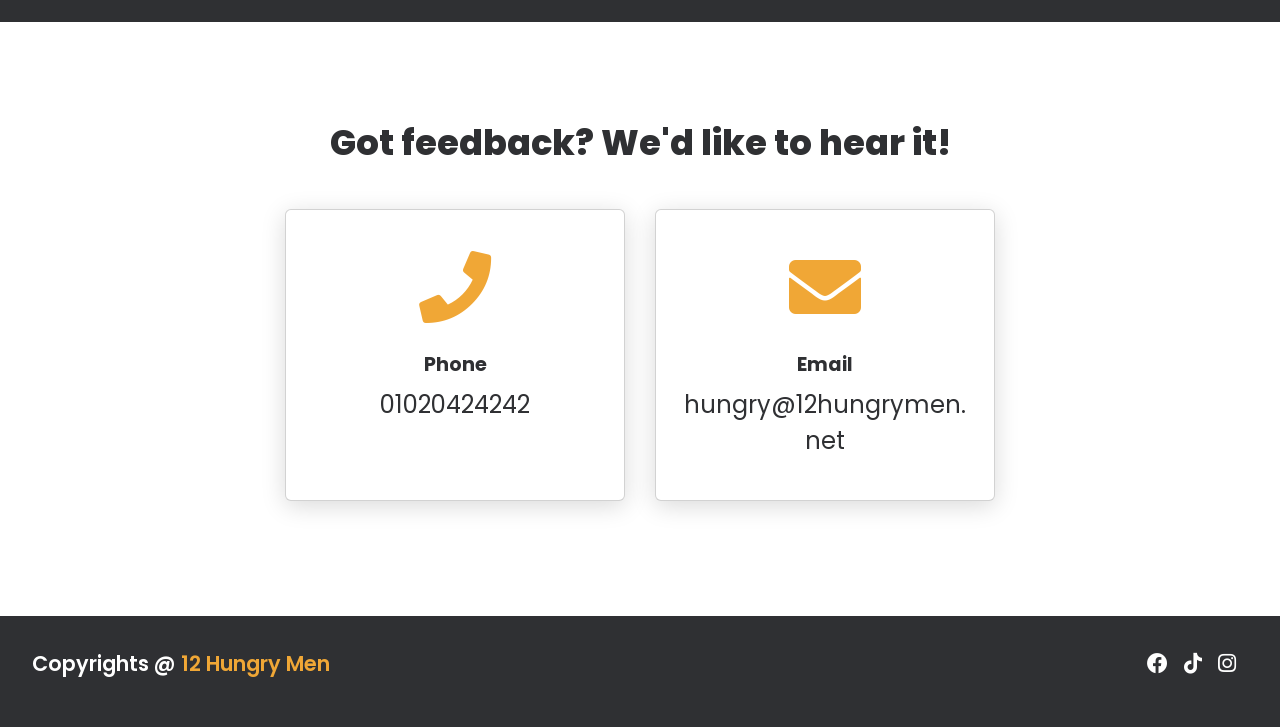
==== commit 8c27b26d: "Add order online  utton" ====
--- a/index.html
+++ b/index.html
@@ -5,7 +5,8 @@
   <meta charset="UTF-8" />
   <meta http-equiv="X-UA-Compatible" content="IE=edge" />
   <meta name="viewport" content="width=device-width, initial-scale=1.0" />
-  <meta name="description" content="Serving Egyptian's top classics, such as Shawarma, Hawawshi, and Smash Burgers, with our unique twist, using the best ingredients in town.">
+  <meta name="description"
+    content="Serving Egyptian's top classics, such as Shawarma, Hawawshi, and Smash Burgers, with our unique twist, using the best ingredients in town.">
   <link rel="apple-touch-icon" sizes="180x180" href="/apple-touch-icon.png">
   <link rel="icon" type="image/png" sizes="32x32" href="/favicon-32x32.png">
   <link rel="icon" type="image/png" sizes="16x16" href="/favicon-16x16.png">
@@ -15,6 +16,15 @@
   <link href="/styles/bootstrap.min.css" rel="stylesheet" />
   <title>12 Hungry Men</title>
 </head>
+<!-- Google tag (gtag.js) -->
+<script async src="https://www.googletagmanager.com/gtag/js?id=G-JHPKGG38Z3"></script>
+<script>
+  window.dataLayer = window.dataLayer || [];
+  function gtag() { dataLayer.push(arguments); }
+  gtag('js', new Date());
+
+  gtag('config', 'G-JHPKGG38Z3');
+</script>
 
 <body>
   <header>
@@ -33,7 +43,11 @@
     <div>
       <h2>Welcome to<br /><span>12 Hungry Men</span></h2>
       <h3>Serving Classics with a twist.</h3>
-      <a href="#menu" class="main-btn">Order Now</a>
+      <!-- <a href="#menu" class="main-btn">Order Now</a> -->
+      <!-- If you would like to customize the button, remove or change the "class" attribute inside the <span> tag -->
+      <span class="glf-button" data-glf-cuid="4efe7fc2-f8e5-4ce8-823d-4051d810e490"
+        data-glf-ruid="0a8e63ca-b92a-4ad6-8ffc-8c8cf0d369a9" style="border-radius:40px;margin-bottom: 30px;background-color: #F0A735;" class="main-btn">MENU & Orders</span>
+      <script src="https://www.fbgcdn.com/embedder/js/ewm2.js" defer async></script>
       <div class="social-icons">
         <a href="https://www.facebook.com/12HungryMenEG/" aria-label="facebook" target="_blank"><i
             class="fab fa-facebook"></i></a>
@@ -44,7 +58,7 @@
       </div>
     </div>
   </section>
-
+<!--
   <section class="cards" id="menu">
     <h2 class="title-dark">Menu</h2>
     <div class="menu-content">
@@ -223,7 +237,7 @@
       </ul>
     </div>
   </section>
-
+-->
   <section class="location" id="location">
     <h2 class="title-light">Location</h2>
     <div class="content">
@@ -273,4 +287,4 @@
 <script src="https://polyfill.io/v3/polyfill.min.js?features=default"></script>
 <script src="/scripts/script.js"></script>
 
-</html>
+</html>
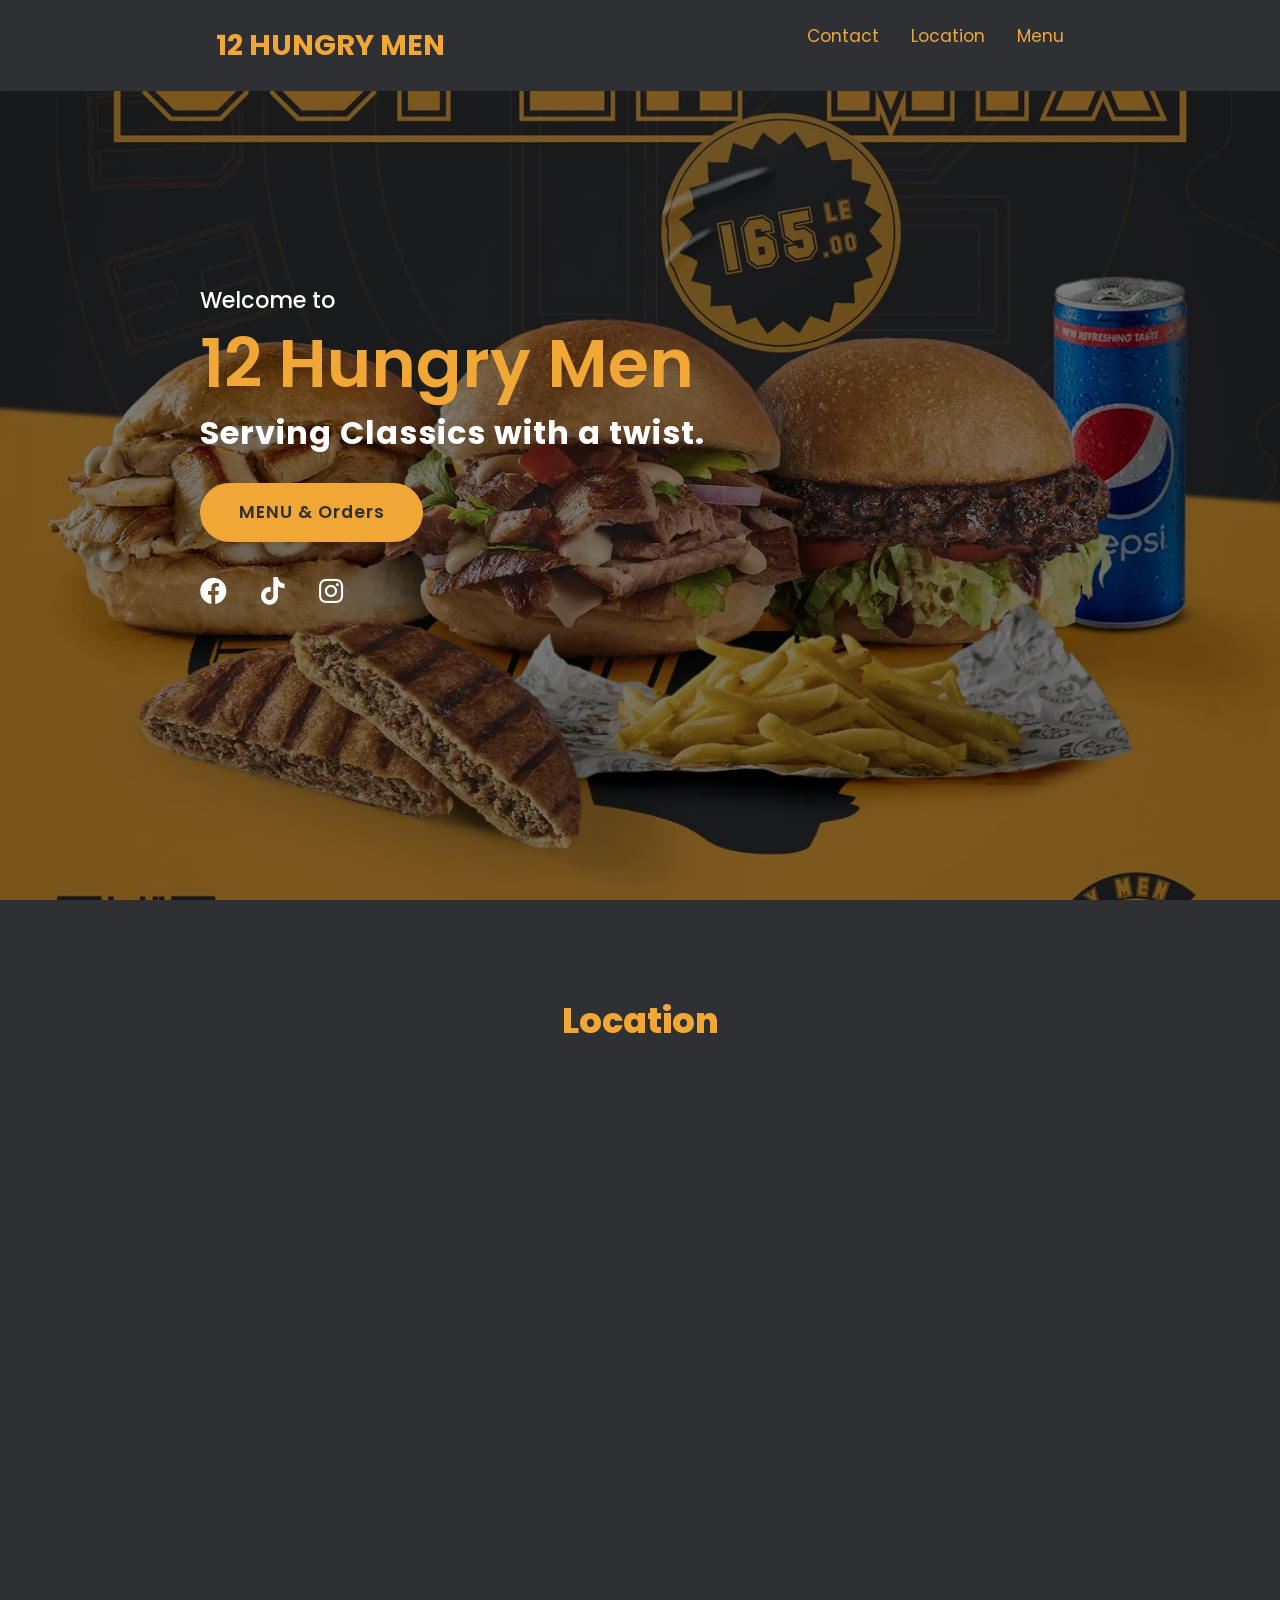
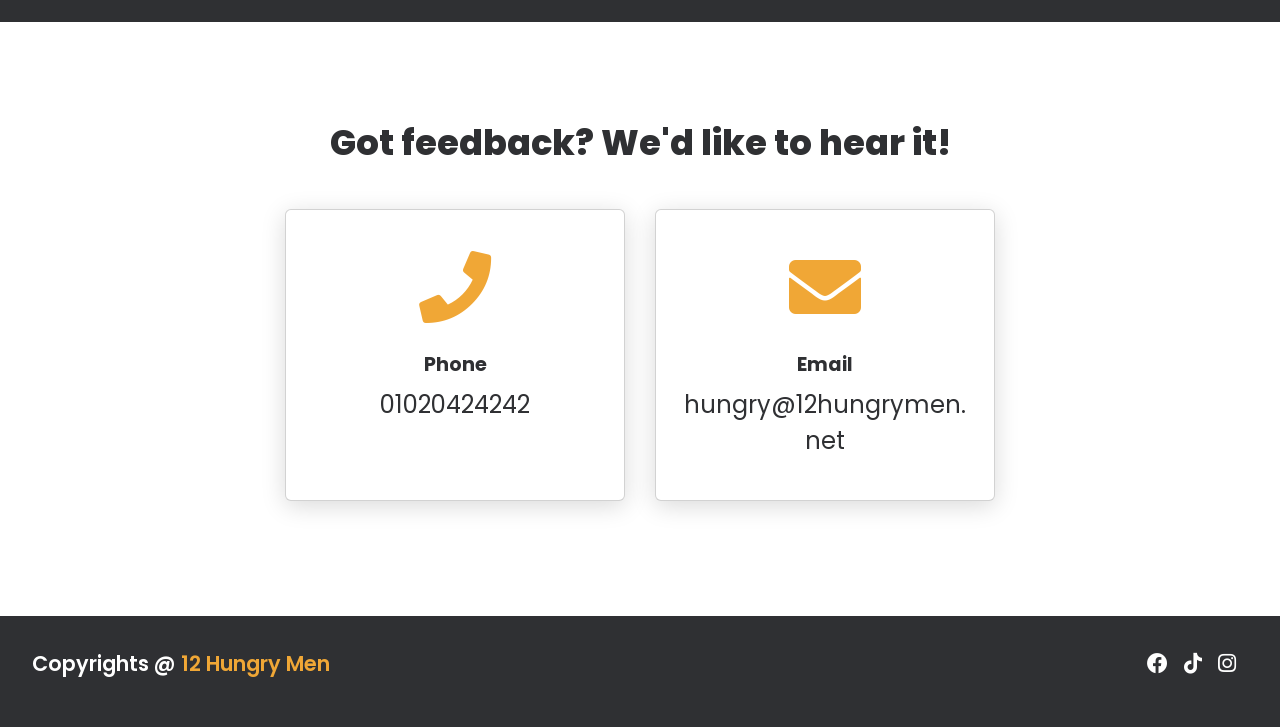
==== commit ef3696b7: "change the order link to the new URL" ====
--- a/index.html
+++ b/index.html
@@ -45,8 +45,15 @@
       <h3>Serving Classics with a twist.</h3>
       <!-- <a href="#menu" class="main-btn">Order Now</a> -->
       <!-- If you would like to customize the button, remove or change the "class" attribute inside the <span> tag -->
-      <span class="glf-button" data-glf-cuid="4efe7fc2-f8e5-4ce8-823d-4051d810e490"
-        data-glf-ruid="0a8e63ca-b92a-4ad6-8ffc-8c8cf0d369a9" style="border-radius:40px;margin-bottom: 30px;background-color: #F0A735;" class="main-btn">MENU & Orders</span>
+        <a href="/orders" style="text-decoration: none;">
+          <span class="glf-button main-btn"
+                data-glf-cuid="4efe7fc2-f8e5-4ce8-823d-4051d810e490"
+                data-glf-ruid="0a8e63ca-b92a-4ad6-8ffc-8c8cf0d369a9"
+                style="border-radius:40px;margin-bottom:30px;background-color:#F0A735;display:inline-block;">
+            MENU & Orders
+          </span>
+        </a>
+        
       <script src="https://www.fbgcdn.com/embedder/js/ewm2.js" defer async></script>
       <div class="social-icons">
         <a href="https://www.facebook.com/12HungryMenEG/" aria-label="facebook" target="_blank"><i
